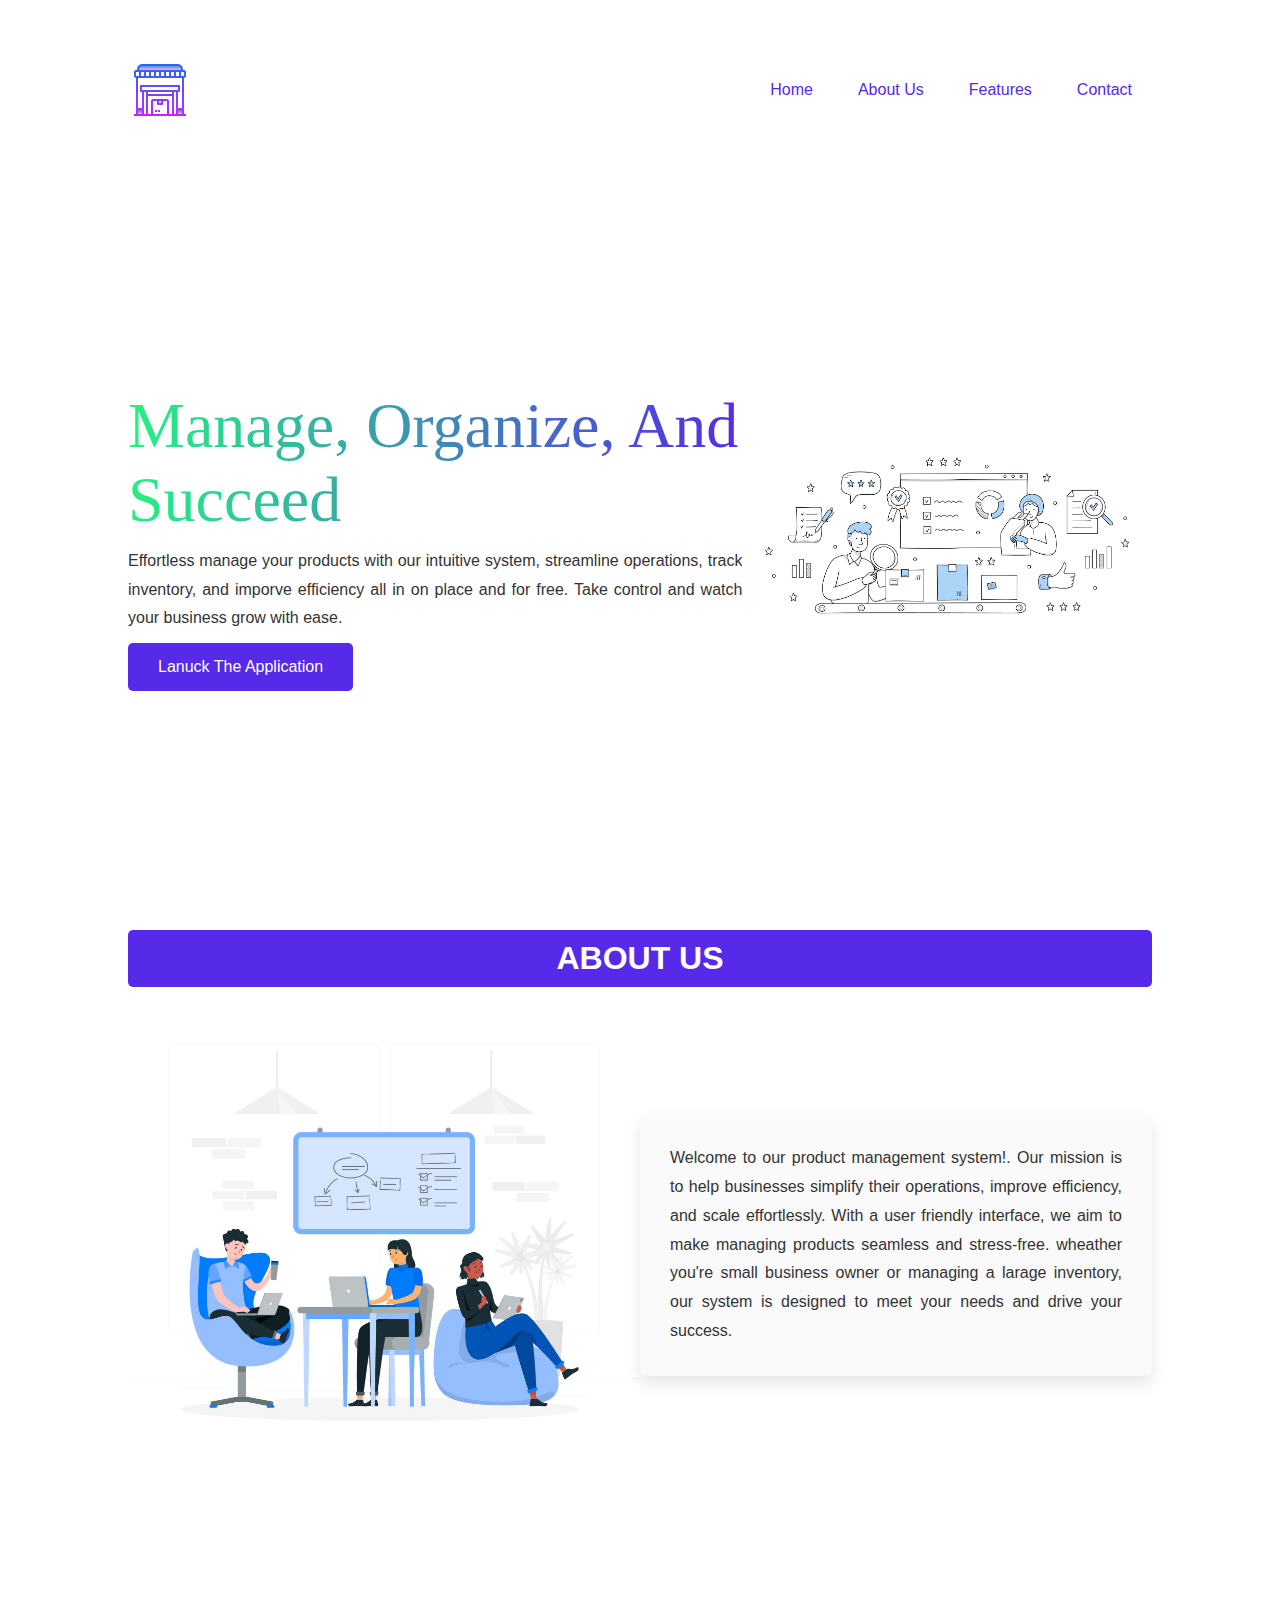
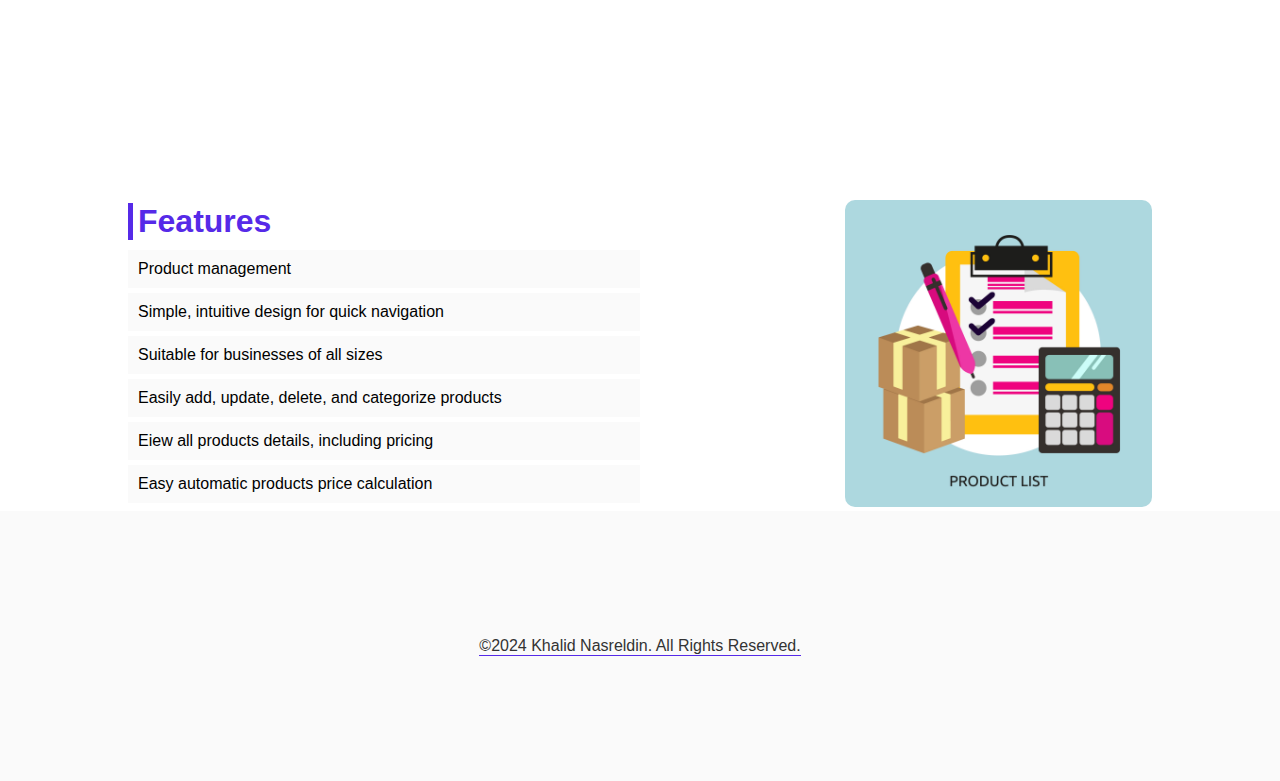
==== index.html @ 8eda11b9 "init message" ====
<!DOCTYPE html>
<html lang="en">
<head>
    <meta charset="UTF-8">
    <meta name="viewport" content="width=device-width, initial-scale=1.0">
    <title>PWS</title>
    <link rel="stylesheet" href="css/style.css">
    <script src="/js/script.js" defer></script>
</head>
<body>
    <!-- header section starts -->
    <header>
        <img src="assets/images/logo.png" alt="logo" class="logo">
        <nav>
            <ul>
                <li><a href="#home">home</a></li>
                <li><a href="#about">about us</a></li>
                <li><a href="#features">features</a></li>
                <li><a href="#">contact</a></li>
            </ul>
        </nav>
        <div id="menuBtn">
            <span></span>
            <span></span>
            <span></span>
        </div>
    </header>
    <!-- header section ends -->

    <main>
        <!-- home section starts -->
        <section class="home" id="home">
            <div class="text-box">
                <h1>manage, organize, and succeed</h1>
                <p>
                    Effortless manage your products with our intuitive system, streamline operations, track inventory, and imporve efficiency all in on place and for free. Take control and watch your business grow with ease.
                </p>
                <a href="/app/app.html" target="_blank" rel="noopener noreferrer">lanuck the application</a>
            </div>
            <div class="image">
                <img src="/assets/images/home.jpg" alt="img">
            </div>
        </section>
        <!-- home section ends -->

        <!-- about section starts -->
        <div class="about" id="about">
            <h2>about us</h2>
            <div class="box">
                <div class="image">
                    <img src="assets/images/pic-2.jpg" alt="img">
                </div>
                <p>
                    Welcome to our product management system!. Our mission is to help businesses simplify their operations, improve efficiency, and scale effortlessly. With a user friendly interface, we aim to make managing products seamless and stress-free. wheather you're small business owner or managing a larage inventory, our system is designed to meet your needs and drive your success.
                </p>
            </div>
        </div>
        <!-- about section endsts -->

        <!-- features section starts -->
        <div class="features" id="features">
            <div class="box">
                <h3>features</h3>
                <ul>
                    <li>Product management</li>
                    <li>Simple, intuitive design for quick navigation</li>
                    <li>Suitable for businesses of all sizes</li>
                    <li>Easily add, update, delete, and categorize products</li>
                    <li>Eiew all products details, including pricing</li>
                    <li>Easy automatic products price calculation</li>
                </ul>
            </div>
            <div class="image">
                <img src="assets/images/pic-1.jpg" alt="pic">
            </div>
        </div>
        <!-- features section ends -->    
    </main>

    <footer>
        <p>&copy;2024 khalid nasreldin. all rights reserved.</p>
    </footer>
</body>
</html>
---- css/style.css ----
:root {
    --primary: #562AE8;
}
*{
    margin: 0%;
    padding: 0%;
    box-sizing: border-box;
    font-family: 'Segoe UI', Tahoma, Geneva, Verdana, sans-serif;
}
html {
    scroll-behavior: smooth;
}

header {
    height: 20vh;
    width: 80%;
    margin: 0 auto;
    display: flex;
    align-items: center;
    justify-content: space-between;
}
header ul {
    list-style: none;
    display: flex;
    align-items: center;
    justify-content: center;
    gap: 5px;
}
header ul li a {
    font-size: 16px;
    color: var(--primary);
    text-transform: capitalize;
    text-decoration: none;
    padding: 10px 20px;
    border-radius: 5px;
    transition: all 0.3s;
}
header ul li a:hover{
    background-color: var(--primary);
    color: #FFF;
}
#menuBtn {
    display: none;
}
#menuBtn span {
    height: 3px;
    width: 20px;
    background-color: #fff;
}

main {
    width: 80%;
    margin: 0 auto;
}
.home {
    min-height: 80vh;
    display: flex;
    align-items: center;
    justify-content: space-between;
}
.home .text-box {
    width: 60%;
    display: flex;
    flex-direction: column;
    align-items: flex-start;
    justify-content: center;
    gap: 10px;
}
.home .text-box h1 {
    font-family: fantasy;
    font-size: 64px;
    background: linear-gradient(90deg, #25f181, var(--primary));
    background-clip: text;
    color: transparent;
    text-transform: capitalize;
    font-weight: 500;
}
.home .text-box p {
    width: 100%;
    font-size: 16px;
    line-height: 1.8;
    text-align: justify;
    color: #333;
}
.home .text-box a {
    font-size: 16px;
    color: #FFF;
    text-transform: capitalize;
    text-decoration: none;
    padding: 15px 30px;
    border-radius: 5px;
    background-color: var(--primary);
    transition: all 0.3s;
}
.home .text-box a:hover{
    background-color: #49b3a4;
}
.home .image {
    width: 40%;
    overflow: hidden;
}
.home .image img {
    width: 100%;
    height: 100%;
    object-fit: cover;
}

.about {
    min-height: 100vh;
    display: flex;
    flex-direction: column;
    align-items: center;
    justify-content: flex-start;
}
.about h2 {
    width: 100%;
    margin-top: 30px;
    font-size: 32px;
    color: #fff;
    text-align: center;
    text-transform: uppercase;
    padding: 10px 0;
    border-radius: 5px;
    background-color: var(--primary);
}
.about .box {
    display: flex;
    align-items: center;
    justify-content: center;
}
.about .box p {
    height: 90%;
    width: 50%;
    color: #333;
    font-size: 16px;
    line-height: 1.8;
    text-align: justify;
    background-color: #fafafa;
    padding: 30px;
    border-radius: 5px;
    box-shadow: 0 0.5rem 1rem rgba(0, 0, 0, 0.1);
}
.about .image {
    width: 50%;
    overflow: hidden;
}
.about .image img{
    height: 100%;
    width: 100%;
    object-fit: cover;
}

.features {
    display: flex;
    align-items: center;
    justify-content: space-between;
}
.features .box {
    width: 50%;
}
.features .box h3 {
    font-size: 32px;
    color: var(--primary);
    text-transform: capitalize;
    border-left: 5px solid var(--primary);
    padding-left: 5px;
    margin-bottom: 10px;
}
.features .box ul {
    list-style: none;
}
.features .box ul li {
    font-size: 16px;
    margin: 5px 0;
    padding: 10px;
    background-color: #fafafa;
}
.features .image {
    width: 30%;
    overflow: hidden;
}
.features .image img {
    height: 100%;
    width: 100%;
    object-fit: cover;
    border-radius: 10px;
}

footer {
    height: 30vh;
    display: flex;
    align-items: center;
    justify-content: center;
    background-color: #fafafa;
}
footer p {
    font-size: 16px;
    color: #333;
    text-transform: capitalize;
    border-bottom: 1px solid var(--primary);
}












.show {
    display: block;
}
@media (max-width: 768px) {
    header {
        position: relative;
    }
    #menuBtn {
        height: 40px;
        width: 40px;
        display: flex;
        flex-direction: column;
        align-items: center;
        justify-content: center;
        gap: 5px;
        border-radius: 5px;
        background-color: var(--primary);
        cursor: pointer;
    }
    header nav {
        height: 90vh;
        width: 100%;
        display: none;
        position: absolute;
        top: 20vh;
        backdrop-filter: blur(10px);
    }
    header nav ul {
        display: flex;
        flex-direction: column;
        align-items: center;
        justify-content: center;
        gap: 20px;
    }
    .home {
        flex-direction: column-reverse;
    }
    .home .text-box {
        width: 100%;
    }
    .home .text-box h1 {
        font-size: 32px;
    }
    .home .image {
        width: 100%;
    }
    .home .text-box a{
        padding: 10px 20px;
    }
    .about h2 {
        font-size: 16px;
    }
    .about .box {
        flex-direction: column;
    }
    .about .box .image {
        margin: 10px 0;
    }
    .about .box p {
        width: 100%;
    }
    .features .image {
        display: none;
    }
    .features .box {
        width: 100%;
        margin-top: 50px;
    }

}
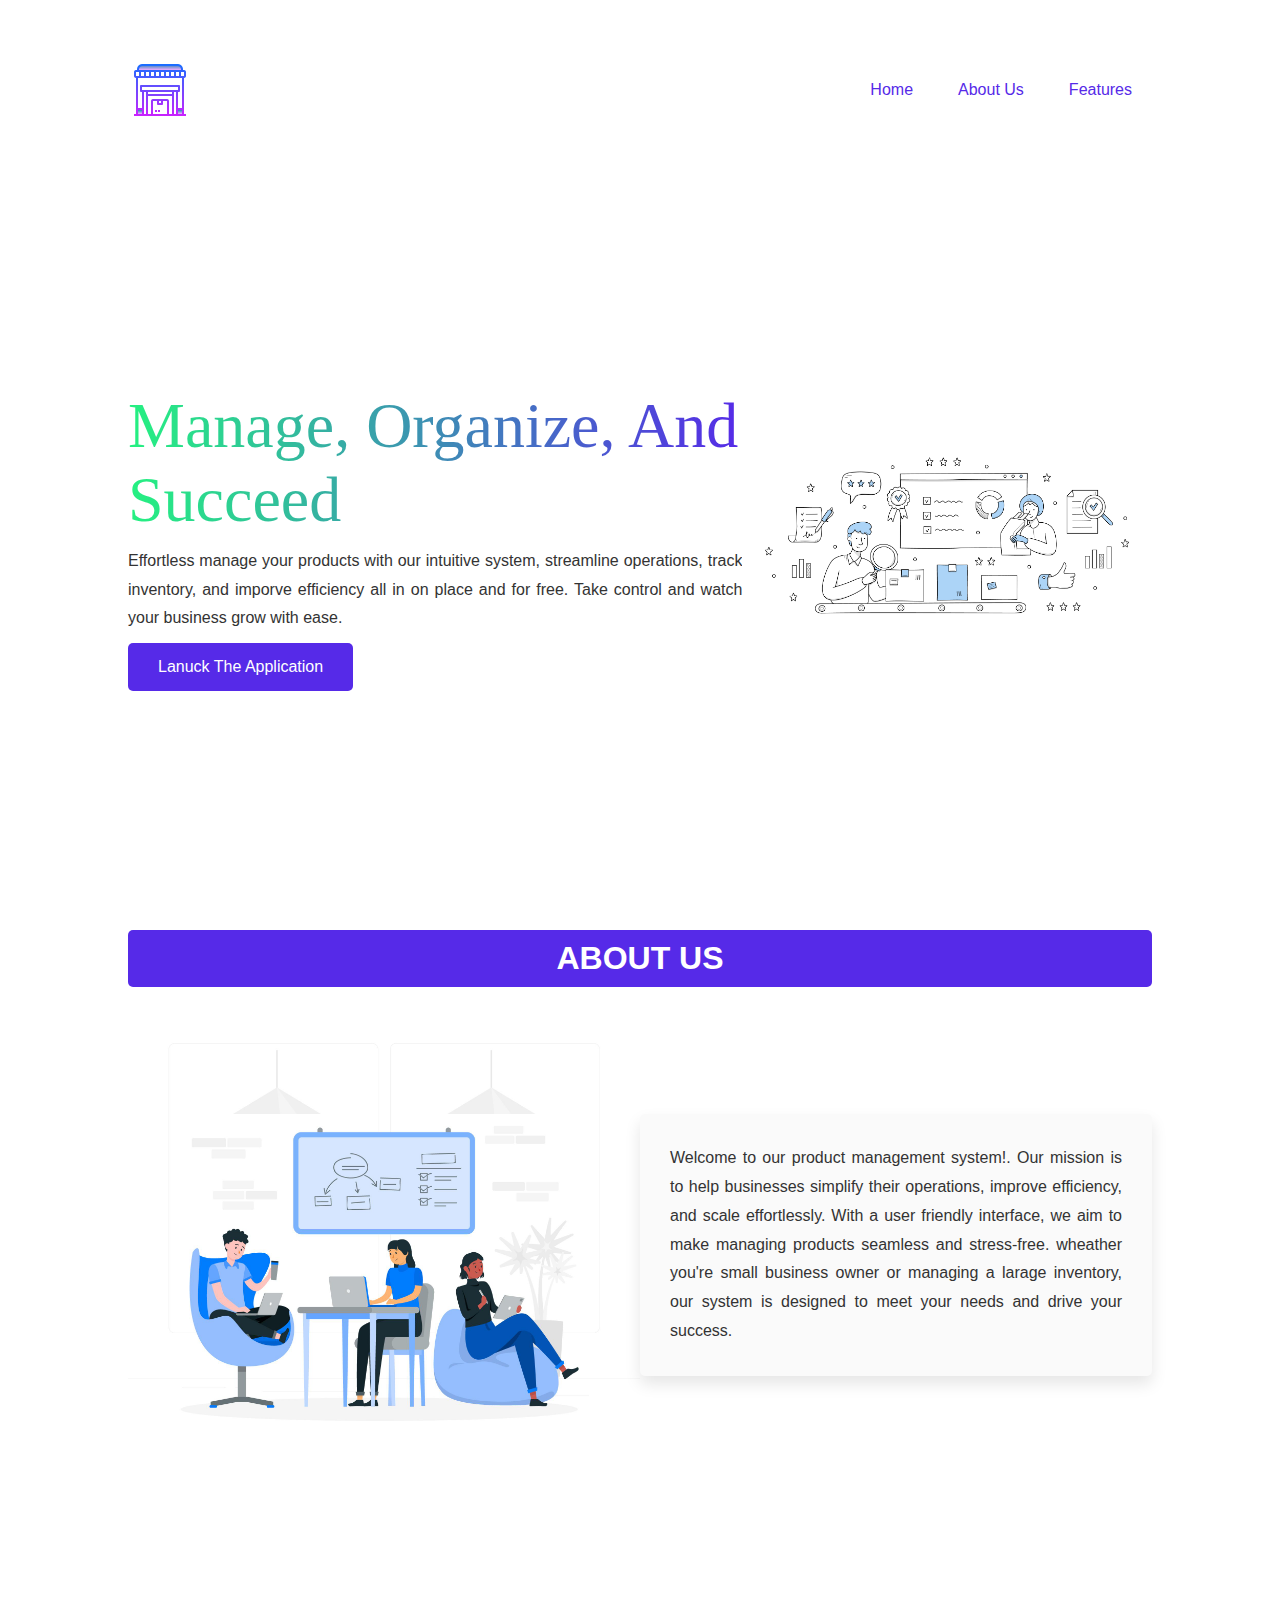
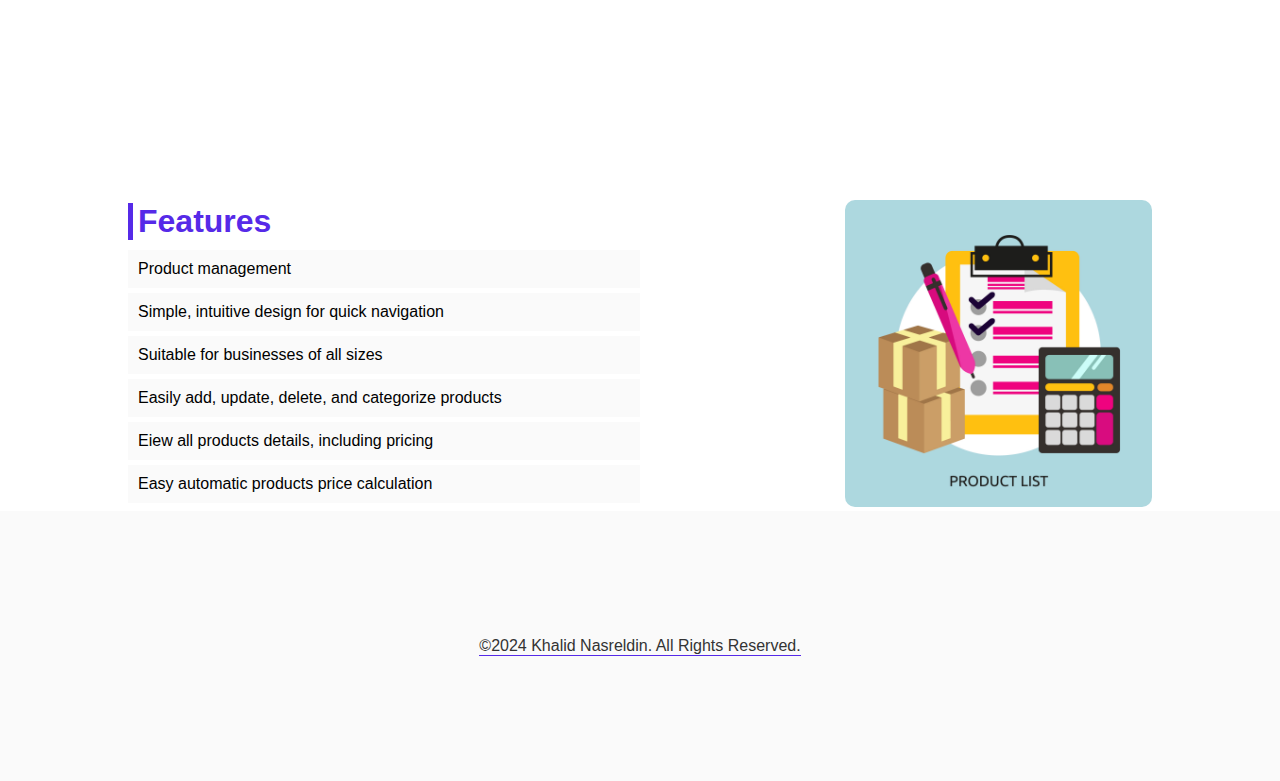
==== commit 0c0d3917: "Fix image and link tag" ====
--- a/index.html
+++ b/index.html
@@ -16,7 +16,6 @@
                 <li><a href="#home">home</a></li>
                 <li><a href="#about">about us</a></li>
                 <li><a href="#features">features</a></li>
-                <li><a href="#">contact</a></li>
             </ul>
         </nav>
         <div id="menuBtn">
@@ -35,10 +34,10 @@
                 <p>
                     Effortless manage your products with our intuitive system, streamline operations, track inventory, and imporve efficiency all in on place and for free. Take control and watch your business grow with ease.
                 </p>
-                <a href="/app/app.html" target="_blank" rel="noopener noreferrer">lanuck the application</a>
+                <a href="app/app.html" target="_blank" rel="noopener noreferrer">lanuck the application</a>
             </div>
             <div class="image">
-                <img src="/assets/images/home.jpg" alt="img">
+                <img src="assets/images/home.jpg" alt="img">
             </div>
         </section>
         <!-- home section ends -->
